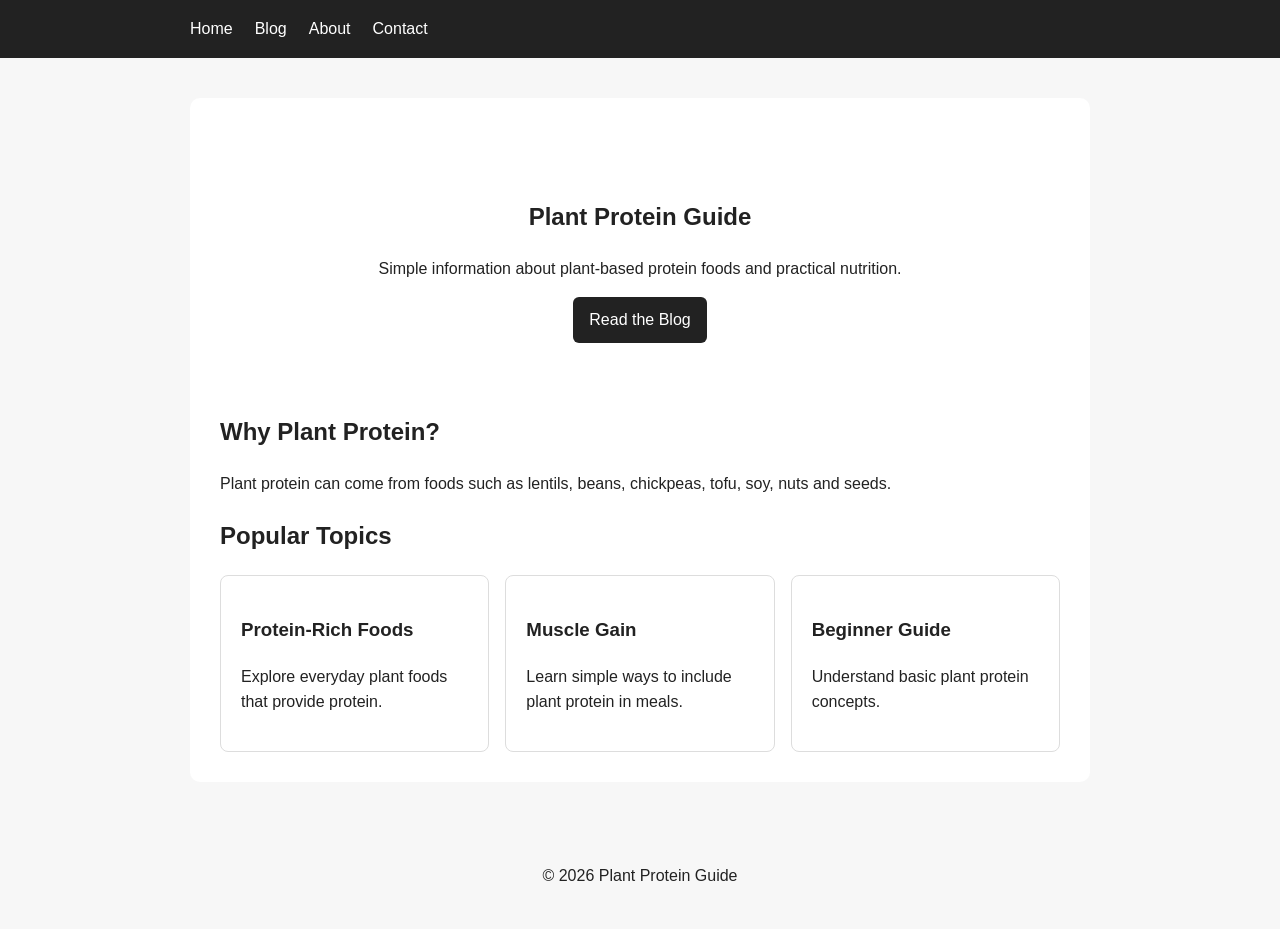
==== index.html @ 9b2ce2cc "Add files via upload" ====
<!DOCTYPE html>
<html lang="en">
<head>
  <meta charset="UTF-8">
  <meta name="viewport" content="width=device-width, initial-scale=1.0">
  <title>Plant Protein Guide | Simple Nutrition Tips</title>
  <meta name="description" content="A simple guide to plant protein, protein-rich foods, and practical nutrition tips.">
  <link rel="canonical" href="https://YOURUSERNAME.github.io/">
  <link rel="stylesheet" href="style.css">
  <!-- GA4 / GTM / Meta Pixel code can be added here -->
</head>
<body>
<header><nav><a href="index.html">Home</a><a href="blog.html">Blog</a><a href="about.html">About</a><a href="contact.html">Contact</a></nav></header>
<main>
  <section class="hero"><h1>Plant Protein Guide</h1><p>Simple information about plant-based protein foods and practical nutrition.</p><a class="btn" href="blog.html" data-track="read_blog">Read the Blog</a></section>
  <section><h2>Why Plant Protein?</h2><p>Plant protein can come from foods such as lentils, beans, chickpeas, tofu, soy, nuts and seeds.</p></section>
  <section><h2>Popular Topics</h2><div class="cards"><article><h3>Protein-Rich Foods</h3><p>Explore everyday plant foods that provide protein.</p></article><article><h3>Muscle Gain</h3><p>Learn simple ways to include plant protein in meals.</p></article><article><h3>Beginner Guide</h3><p>Understand basic plant protein concepts.</p></article></div></section>
</main>
<footer><p>© 2026 Plant Protein Guide</p></footer>
<script src="script.js"></script>
</body>
</html>
---- style.css ----
*{box-sizing:border-box}body{margin:0;font-family:Arial,sans-serif;line-height:1.6;color:#222;background:#f7f7f7}header{background:#222;padding:16px}nav{max-width:900px;margin:auto;display:flex;gap:22px}nav a{color:white;text-decoration:none}.hero,main{max-width:900px;margin:40px auto;padding:30px;background:white;border-radius:10px}.hero{text-align:center}.cards{display:grid;grid-template-columns:repeat(3,1fr);gap:16px}.cards article{padding:20px;border:1px solid #ddd;border-radius:8px}h1{margin-top:0}.btn,button{display:inline-block;padding:10px 16px;background:#222;color:white;text-decoration:none;border:0;border-radius:6px;cursor:pointer}form{max-width:500px;display:grid;gap:15px}label{display:grid;gap:5px}input,textarea{padding:10px;border:1px solid #ccc;border-radius:5px}textarea{min-height:120px}footer{text-align:center;padding:25px}@media(max-width:650px){.cards{grid-template-columns:1fr}nav{flex-wrap:wrap}}
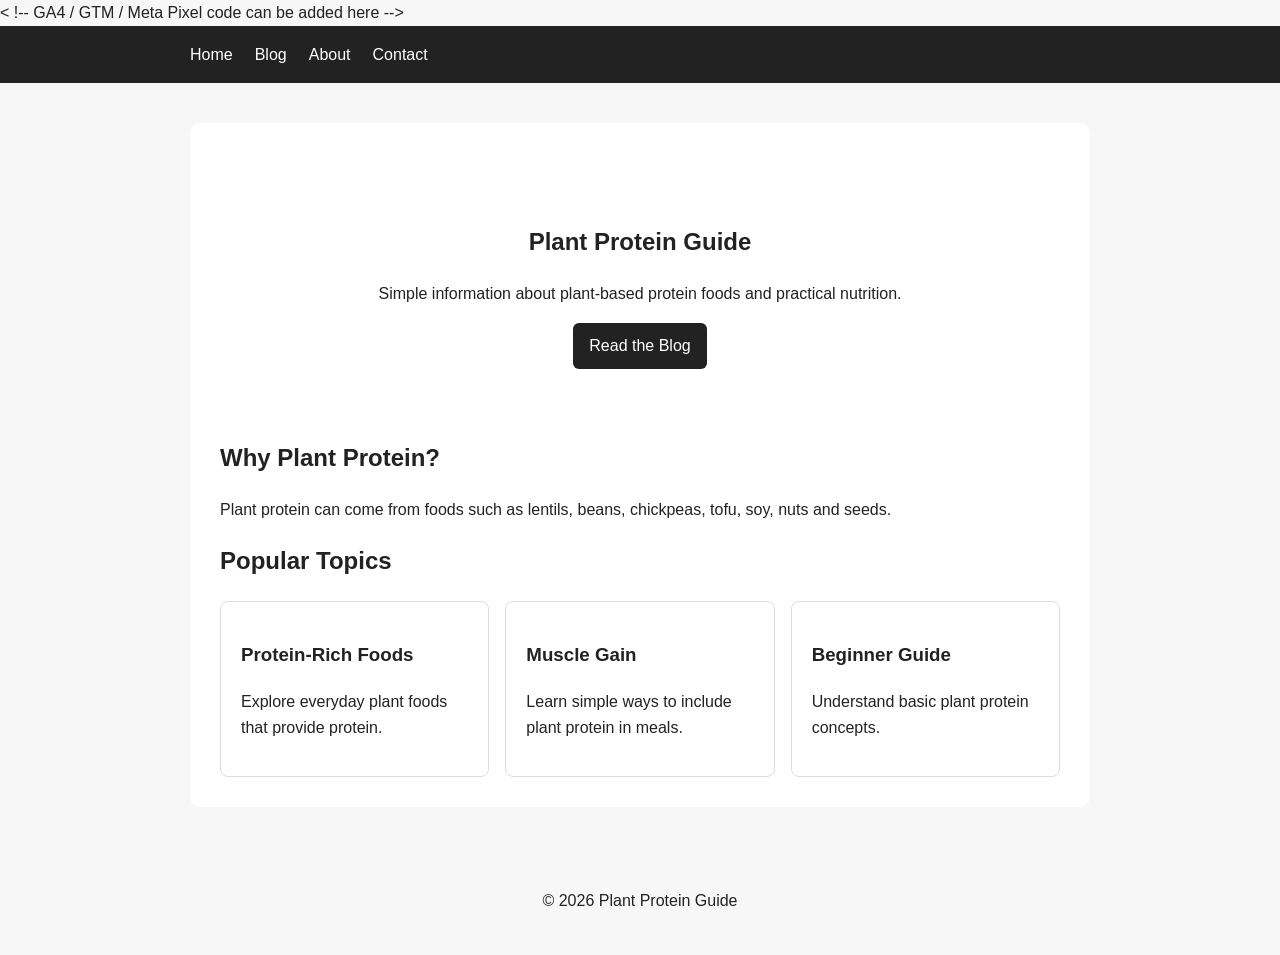
==== commit 4e1ef42a: "Integrate Meta Pixel code for tracking Added Meta Pixel code for Facebook tracking." ====
--- a/index.html
+++ b/index.html
@@ -1,13 +1,39 @@
 <!DOCTYPE html>
 <html lang="en">
 <head>
+  <meta name="google-site-verification" content="yAeT4qlW8qElrvwQz8YEQrBKYfbA1hSIJ4u9jgnXkRo" />
+  <!-- Google tag (gtag.js) -->
+<script async src="https://www.googletagmanager.com/gtag/js?id=G-F939S6FZN1"></script>
+<script>
+  window.dataLayer = window.dataLayer || [];
+  function gtag(){dataLayer.push(arguments);}
+  gtag('js', new Date());
+
+  gtag('config', 'G-F939S6FZN1');
+</script>
   <meta charset="UTF-8">
   <meta name="viewport" content="width=device-width, initial-scale=1.0">
   <title>Plant Protein Guide | Simple Nutrition Tips</title>
   <meta name="description" content="A simple guide to plant protein, protein-rich foods, and practical nutrition tips.">
   <link rel="canonical" href="https://YOURUSERNAME.github.io/">
   <link rel="stylesheet" href="style.css">
-  <!-- GA4 / GTM / Meta Pixel code can be added here -->
+  <<!-- Meta Pixel Code -->
+<script>
+!function(f,b,e,v,n,t,s)
+{if(f.fbq)return;n=f.fbq=function(){n.callMethod?
+n.callMethod.apply(n,arguments):n.queue.push(arguments)};
+if(!f._fbq)f._fbq=n;n.push=n;n.loaded=!0;n.version='2.0';
+n.queue=[];t=b.createElement(e);t.async=!0;
+t.src=v;s=b.getElementsByTagName(e)[0];
+s.parentNode.insertBefore(t,s)}(window, document,'script',
+'https://connect.facebook.net/en_US/fbevents.js');
+fbq('init', '2232778410614099');
+fbq('track', 'PageView');
+</script>
+<noscript><img height="1" width="1" style="display:none"
+src="https://www.facebook.com/tr?id=2232778410614099&ev=PageView&noscript=1"
+/></noscript>
+<!-- End Meta Pixel Code -->!-- GA4 / GTM / Meta Pixel code can be added here -->
 </head>
 <body>
 <header><nav><a href="index.html">Home</a><a href="blog.html">Blog</a><a href="about.html">About</a><a href="contact.html">Contact</a></nav></header>
